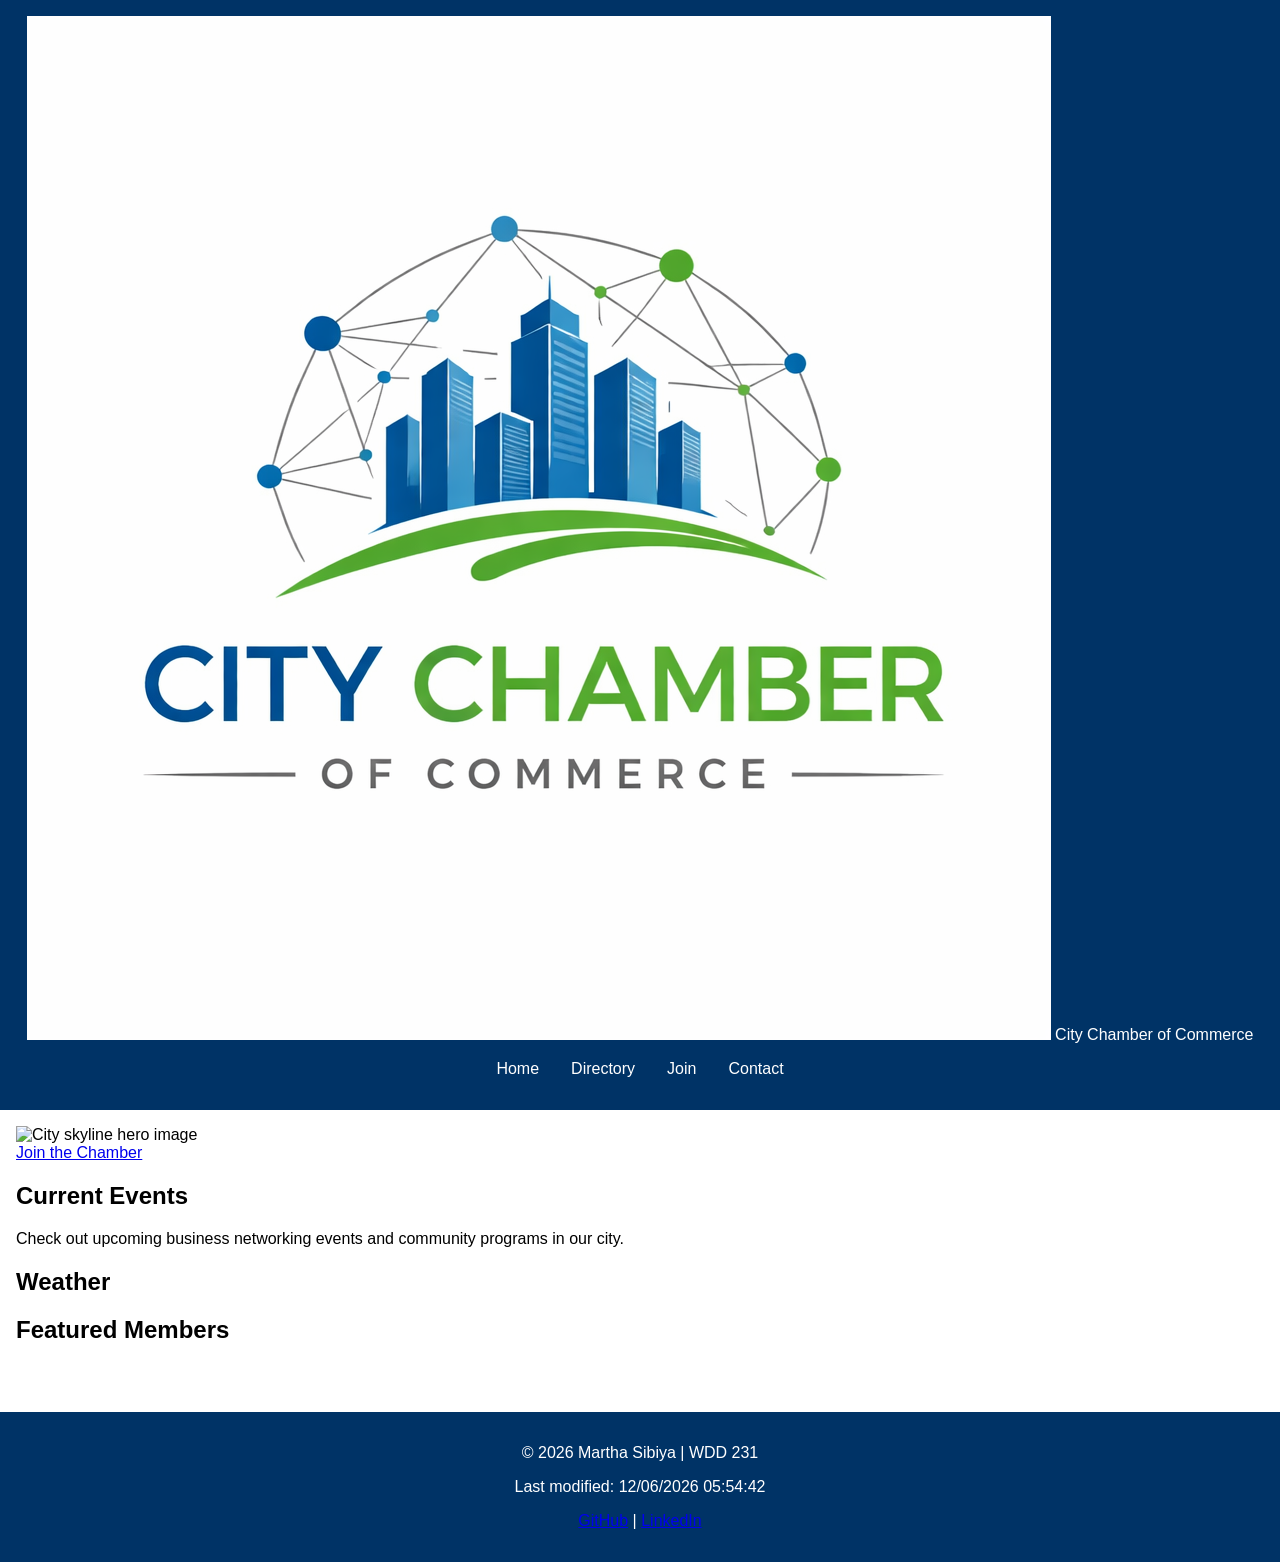
==== chamber/index.html @ 3c805048 "save all changes" ====
<!DOCTYPE html>
<html lang="en-US">

<head>
    <meta charset="UTF-8">
    <meta name="viewport" content="width=device-width, initial-scale=1.0">
    <title>City Chamber of Commerce | Home</title>
    <meta name="description"
        content="Welcome to the City Chamber of Commerce. Connect with local businesses, discover events, and explore our member directory.">
    <meta name="author" content="Martha Sibiya">

    <!-- Favicon -->
    <link rel="icon" href="images/logo2.png" type="image/png">

    <!-- Open Graph / Social Media -->
    <meta property="og:title" content="City Chamber of Commerce | Home">
    <meta property="og:description"
        content="Connect with local businesses, explore events, and see our featured members.">
    <meta property="og:image" content="https://marthasibiya25.github.io/wdd231/chamber/images/logo.png">
    <meta property="og:url" content="https://marthasibiya25.github.io/wdd231/chamber/index.html">

    <!-- CSS -->
    <link rel="stylesheet" href="styles/normalize.css">
    <link rel="stylesheet" href="styles/small.css">
    <link rel="stylesheet" href="styles/larger.css">

    <!-- Google Fonts -->
    <link rel="preconnect" href="https://fonts.googleapis.com">
    <link rel="preconnect" href="https://fonts.gstatic.com" crossorigin>
    <link href="https://fonts.googleapis.com/css2?family=Roboto:wght@400;700&display=swap" rel="stylesheet">

    <!-- JS -->
    <script src="scripts/weather.js" defer></script>
    <script src="scripts/spotlight.js" defer></script>
</head>

<body>
    <header>
        <img src="images/logo2.png" alt="City Chamber Logo" class="logo">
        <span class="site-name">City Chamber of Commerce</span>
        <nav>
            <ul>
                <li><a href="index.html">Home</a></li>
                <li><a href="directory.html">Directory</a></li>
                <li><a href="#">Join</a></li>
                <li><a href="#">Contact</a></li>
            </ul>
        </nav>
    </header>

    <main>
        <!-- Hero Section -->
        <section class="hero">
            <img src="images/hero.jpg" alt="City skyline hero image">
            <div class="cta">
                <a href="#" class="btn-join">Join the Chamber</a>
            </div>
        </section>

        <!-- Current Events Section -->
        <section class="events">
            <h2>Current Events</h2>
            <p>Check out upcoming business networking events and community programs in our city.</p>
        </section>

        <!-- Weather Section -->
        <section class="weather">
            <h2>Weather</h2>
            <div id="current-weather">
                <p id="temp"></p>
                <p id="description"></p>
            </div>
            <div id="forecast"></div>
        </section>

        <!-- Spotlight Members Section -->
        <section class="spotlights">
            <h2>Featured Members</h2>
            <div id="spotlight-container">
                <!-- JS will populate spotlight cards here -->
            </div>
        </section>
    </main>

    <footer>
        <p>&copy; <span id="year"></span> Martha Sibiya | WDD 231</p>
        <p>Last modified: <span id="lastModified"></span></p>
        <p>
            <a href="https://github.com/marthasibiya25" target="_blank">GitHub</a> |
            <a href="https://linkedin.com" target="_blank">LinkedIn</a>
        </p>
    </footer>

    <script>
        // Dynamic copyright & last modified
        document.getElementById('year').textContent = new Date().getFullYear();
        document.getElementById('lastModified').textContent = document.lastModified;
    </script>
</body>

</html>
---- chamber/styles/small.css ----
body {
    font-family: Arial, sans-serif;
    margin: 0;
}

header {
    background: #003366;
    color: white;
    padding: 1rem;
    text-align: center;
}

nav ul {
    list-style: none;
    padding: 0;
    display: flex;
    justify-content: center;
    gap: 1rem;
}

nav a {
    color: white;
    text-decoration: none;
}

main {
    padding: 1rem;
}

#members.grid {
    display: grid;
    grid-template-columns: 1fr;
    gap: 1rem;
}

#members.list {
    display: block;
}

#members section {
    border: 1px solid #ccc;
    padding: 1rem;
    text-align: center;
}

footer {
    background: #003366;
    color: white;
    text-align: center;
    padding: 1rem;
    margin-top: 2rem;
}
---- chamber/styles/larger.css ----
@media (min-width: 768px) {

    #members.grid {
        grid-template-columns: repeat(3, 1fr);
    }

    nav ul {
        gap: 2rem;
    }

}
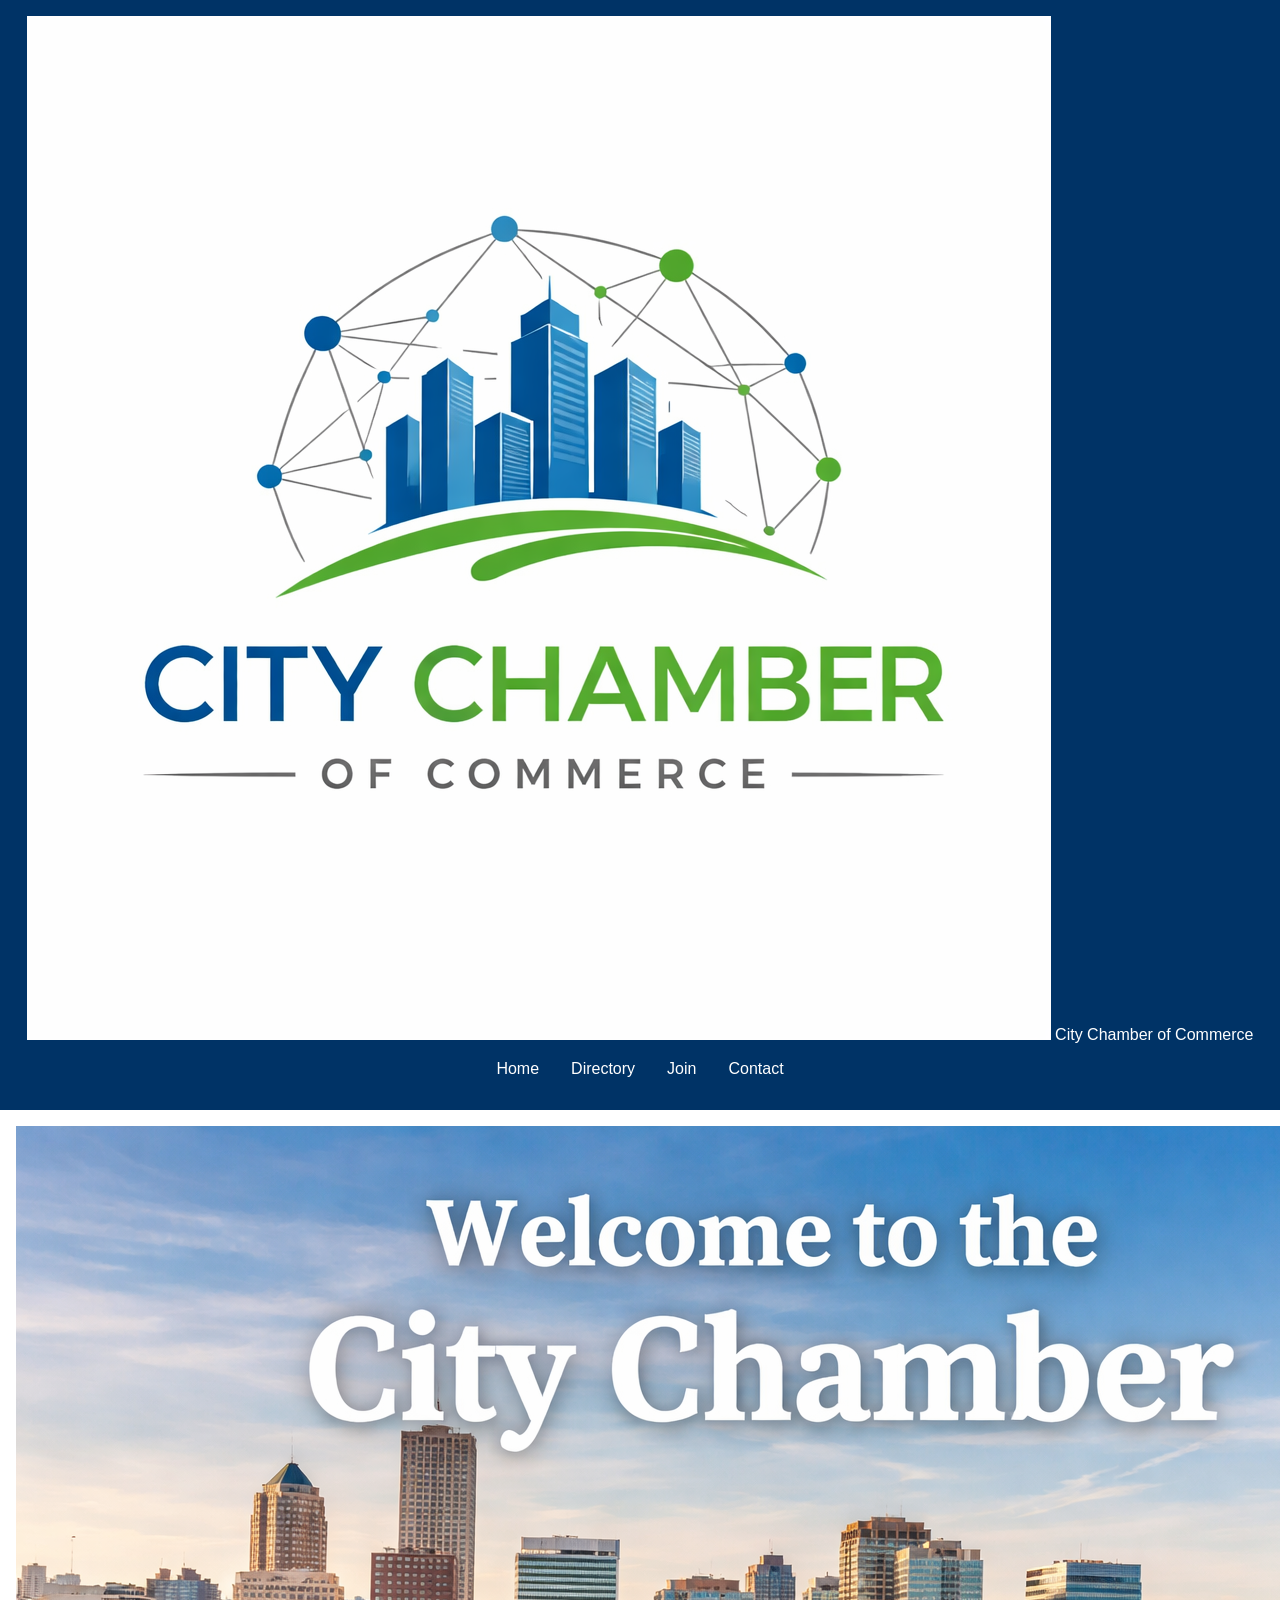
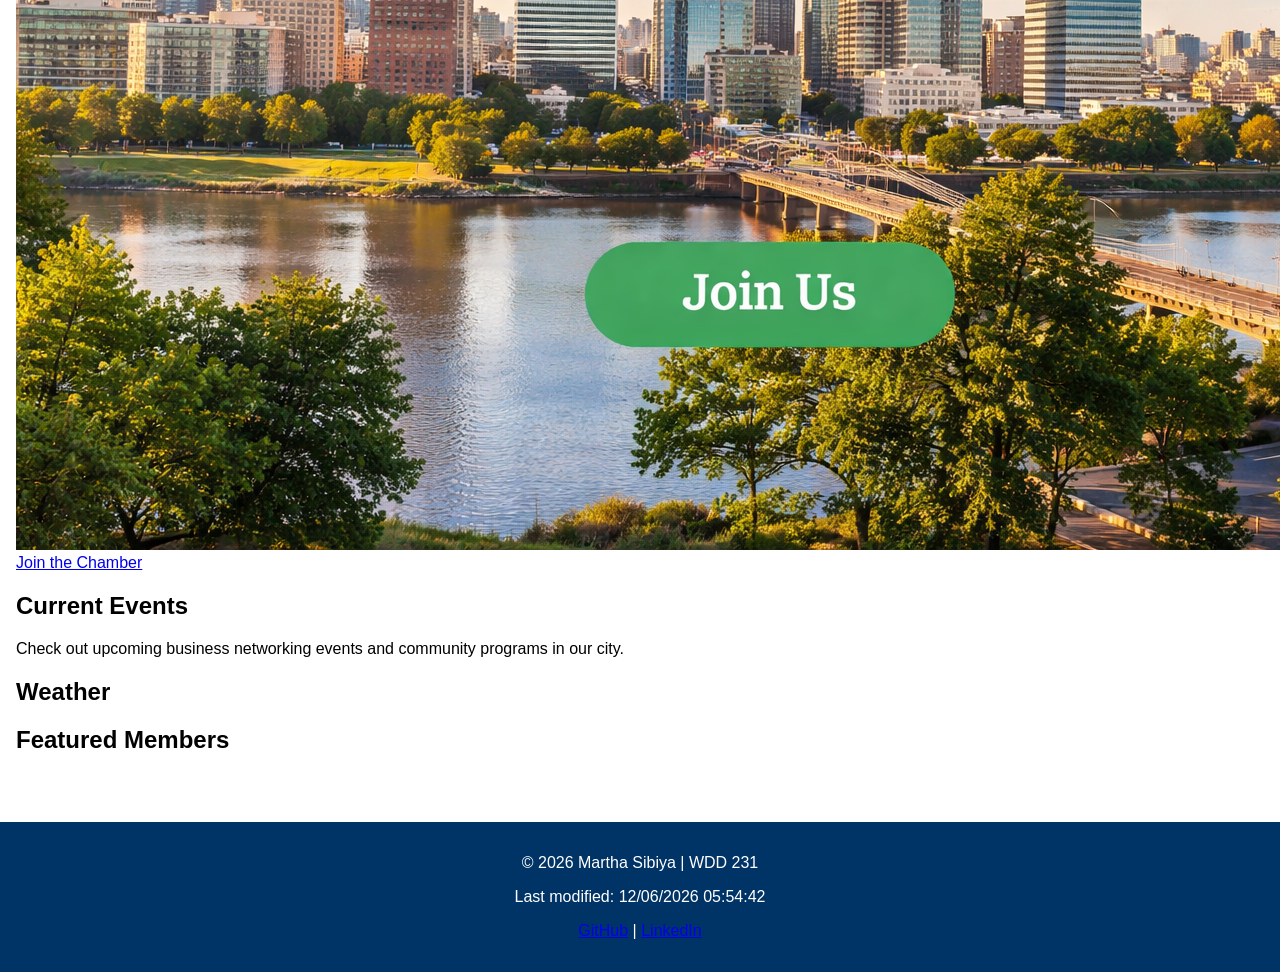
==== commit 9d99b9d3: "save all changes" ====
--- a/chamber/index.html
+++ b/chamber/index.html
@@ -10,7 +10,7 @@
     <meta name="author" content="Martha Sibiya">
 
     <!-- Favicon -->
-    <link rel="icon" href="images/logo2.png" type="image/png">
+    <link rel="icon" href="images/logo2.png" type="image/png" width="40">
 
     <!-- Open Graph / Social Media -->
     <meta property="og:title" content="City Chamber of Commerce | Home">
@@ -51,7 +51,7 @@
     <main>
         <!-- Hero Section -->
         <section class="hero">
-            <img src="images/hero.jpg" alt="City skyline hero image">
+            <img src="images/hero.png" alt="City skyline hero image">
             <div class="cta">
                 <a href="#" class="btn-join">Join the Chamber</a>
             </div>
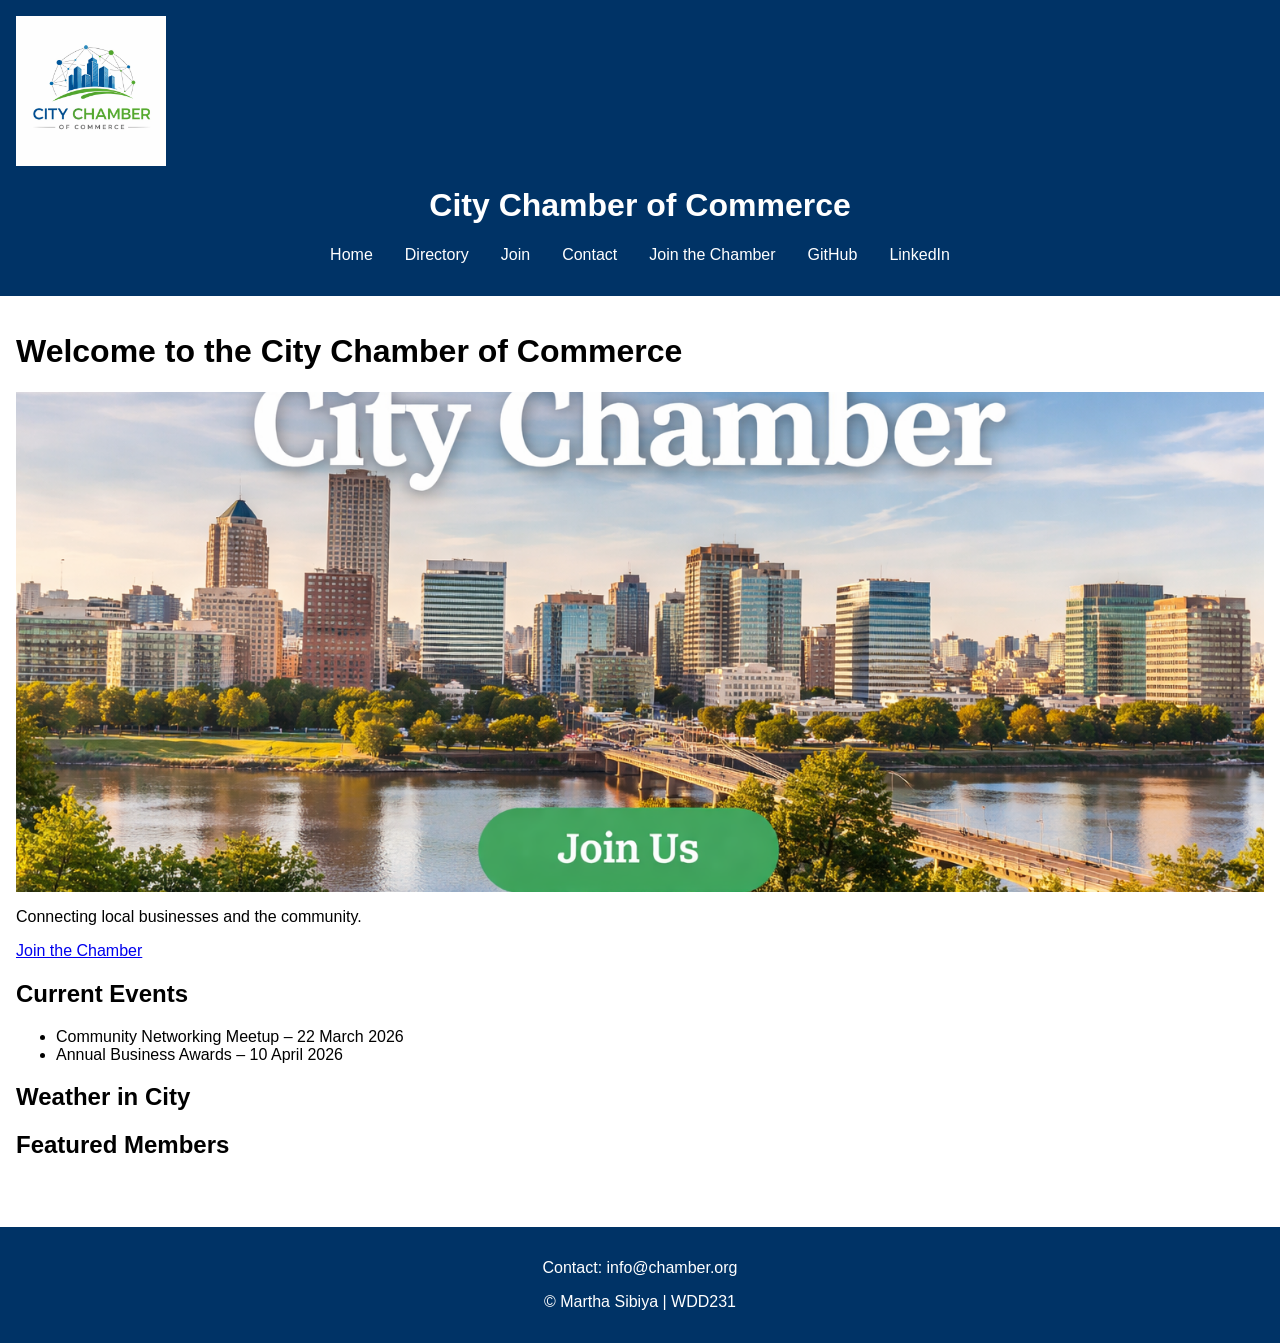
==== commit b4244ddd: "save" ====
--- a/chamber/index.html
+++ b/chamber/index.html
@@ -1,101 +1,101 @@
 <!DOCTYPE html>
-<html lang="en-US">
+<html lang="en">
 
 <head>
     <meta charset="UTF-8">
     <meta name="viewport" content="width=device-width, initial-scale=1.0">
+
     <title>City Chamber of Commerce | Home</title>
     <meta name="description"
         content="Welcome to the City Chamber of Commerce. Connect with local businesses, discover events, and explore our member directory.">
     <meta name="author" content="Martha Sibiya">
 
     <!-- Favicon -->
-    <link rel="icon" href="images/logo2.png" type="image/png" width="40">
+    <link rel="icon" href="images/logo2.png" type="image/png">
 
-    <!-- Open Graph / Social Media -->
+    <!-- Google Fonts -->
+    <link rel="preconnect" href="https://fonts.googleapis.com">
+    <link rel="preconnect" href="https://fonts.gstatic.com" crossorigin>
+    <link href="https://fonts.googleapis.com/css2?family=Roboto:wght@400;700&display=swap" rel="stylesheet">
+
+    <!-- CSS -->
+    <link rel="stylesheet" href="styles/normalize.css">
+    <link rel="stylesheet" href="styles/small.css">
+    <link rel="stylesheet" href="styles/larger.css">
+
+    <!-- Open Graph Meta -->
     <meta property="og:title" content="City Chamber of Commerce | Home">
     <meta property="og:description"
         content="Connect with local businesses, explore events, and see our featured members.">
     <meta property="og:image" content="https://marthasibiya25.github.io/wdd231/chamber/images/logo.png">
     <meta property="og:url" content="https://marthasibiya25.github.io/wdd231/chamber/index.html">
 
-    <!-- CSS -->
-    <link rel="stylesheet" href="styles/normalize.css">
-    <link rel="stylesheet" href="styles/small.css">
-    <link rel="stylesheet" href="styles/larger.css">
-
-    <!-- Google Fonts -->
-    <link rel="preconnect" href="https://fonts.googleapis.com">
-    <link rel="preconnect" href="https://fonts.gstatic.com" crossorigin>
-    <link href="https://fonts.googleapis.com/css2?family=Roboto:wght@400;700&display=swap" rel="stylesheet">
-
     <!-- JS -->
     <script src="scripts/weather.js" defer></script>
     <script src="scripts/spotlight.js" defer></script>
+    <script src="scripts/date.js" defer></script>
 </head>
 
 <body>
+    <!-- Header with logo and navigation -->
     <header>
         <img src="images/logo2.png" alt="City Chamber Logo" class="logo">
-        <span class="site-name">City Chamber of Commerce</span>
+        <h1>City Chamber of Commerce</h1>
         <nav>
             <ul>
                 <li><a href="index.html">Home</a></li>
                 <li><a href="directory.html">Directory</a></li>
                 <li><a href="#">Join</a></li>
                 <li><a href="#">Contact</a></li>
+                <li><a href="#">Join the Chamber</a></li>
+                <li><a href="https://github.com/marthasibiya25" target="_blank">GitHub</a></li>
+                <li><a href="https://linkedin.com" target="_blank">LinkedIn</a></li>
             </ul>
         </nav>
     </header>
 
     <main>
+        <!-- Main H1 for content -->
+        <h1>Welcome to the City Chamber of Commerce</h1>
+
         <!-- Hero Section -->
-        <section class="hero">
-            <img src="images/hero.png" alt="City skyline hero image">
-            <div class="cta">
-                <a href="#" class="btn-join">Join the Chamber</a>
+        <section id="hero">
+            <img src="images/hero.png" alt="City skyline hero image" class="hero-image">
+            <p>Connecting local businesses and the community.</p>
+            <a href="#" class="cta-button">Join the Chamber</a>
+        </section>
+
+        <!-- Current Events Section -->
+        <section id="events">
+            <h2>Current Events</h2>
+            <ul>
+                <li>Community Networking Meetup – 22 March 2026</li>
+                <li>Annual Business Awards – 10 April 2026</li>
+            </ul>
+        </section>
+
+        <!-- Weather Section -->
+        <section id="weather">
+            <h2>Weather in City</h2>
+            <div id="weather-info">
+                <!-- Populated by weather.js -->
             </div>
         </section>
 
-        <!-- Current Events Section -->
-        <section class="events">
-            <h2>Current Events</h2>
-            <p>Check out upcoming business networking events and community programs in our city.</p>
-        </section>
-
-        <!-- Weather Section -->
-        <section class="weather">
-            <h2>Weather</h2>
-            <div id="current-weather">
-                <p id="temp"></p>
-                <p id="description"></p>
-            </div>
-            <div id="forecast"></div>
-        </section>
-
         <!-- Spotlight Members Section -->
-        <section class="spotlights">
+        <section id="spotlight">
             <h2>Featured Members</h2>
-            <div id="spotlight-container">
-                <!-- JS will populate spotlight cards here -->
+            <div id="spotlight-members" class="spotlight-grid">
+                <!-- Populated by spotlight.js -->
             </div>
         </section>
     </main>
 
     <footer>
-        <p>&copy; <span id="year"></span> Martha Sibiya | WDD 231</p>
-        <p>Last modified: <span id="lastModified"></span></p>
-        <p>
-            <a href="https://github.com/marthasibiya25" target="_blank">GitHub</a> |
-            <a href="https://linkedin.com" target="_blank">LinkedIn</a>
-        </p>
+        <p>Contact: info@chamber.org</p>
+        <p>© <span id="year"></span> Martha Sibiya | WDD231</p>
+        <p id="lastModified"></p>
     </footer>
-
-    <script>
-        // Dynamic copyright & last modified
-        document.getElementById('year').textContent = new Date().getFullYear();
-        document.getElementById('lastModified').textContent = document.lastModified;
-    </script>
 </body>
 
 </html>
--- a/chamber/styles/small.css
+++ b/chamber/styles/small.css
@@ -1,3 +1,6 @@
+/* ===================== */
+/* Base Styles           */
+/* ===================== */
 body {
     font-family: Arial, sans-serif;
     margin: 0;
@@ -27,9 +30,13 @@
     padding: 1rem;
 }
 
+/* ===================== */
+/* Members Section       */
+/* ===================== */
 #members.grid {
     display: grid;
     grid-template-columns: 1fr;
+    /* Single column for small screens */
     gap: 1rem;
 }
 
@@ -43,10 +50,82 @@
     text-align: center;
 }
 
+/* ===================== */
+/* Footer                */
+/* ===================== */
 footer {
     background: #003366;
     color: white;
     text-align: center;
     padding: 1rem;
     margin-top: 2rem;
+}
+
+/* ===================== */
+/* Image Styling         */
+/* ===================== */
+
+/* All images are responsive */
+img {
+    max-width: 100%;
+    height: auto;
+    display: block;
+}
+
+.logo {
+    width: 150px;
+    height: auto;
+}
+
+.hero-image {
+    width: 100%;
+    max-height: 500px;
+    object-fit: cover;
+}
+
+/* Hero image for home page */
+.hero-img {
+    width: 100%;
+    height: auto;
+    object-fit: cover;
+    /* Ensures it fills the container nicely */
+    border-radius: 5px;
+    /* Optional: small rounding */
+}
+
+/* Company logo images */
+.company-logo {
+    width: 100%;
+    max-width: 150px;
+    height: auto;
+    object-fit: contain;
+    margin-bottom: 0.5rem;
+}
+
+/* Spotlight member card images */
+.spotlight-img {
+    width: 200px;
+    height: auto;
+    object-fit: cover;
+    border-radius: 5px;
+    margin: 0 auto;
+    /* Center in card */
+}
+
+/* ===================== */
+/* Responsive adjustments */
+/* ===================== */
+@media (max-width: 768px) {
+    #members.grid {
+        grid-template-columns: 1fr;
+        /* Single column on small screens */
+    }
+
+    .company-logo {
+        width: 80px;
+    }
+
+    .spotlight-img {
+        width: 150px;
+    }
 }
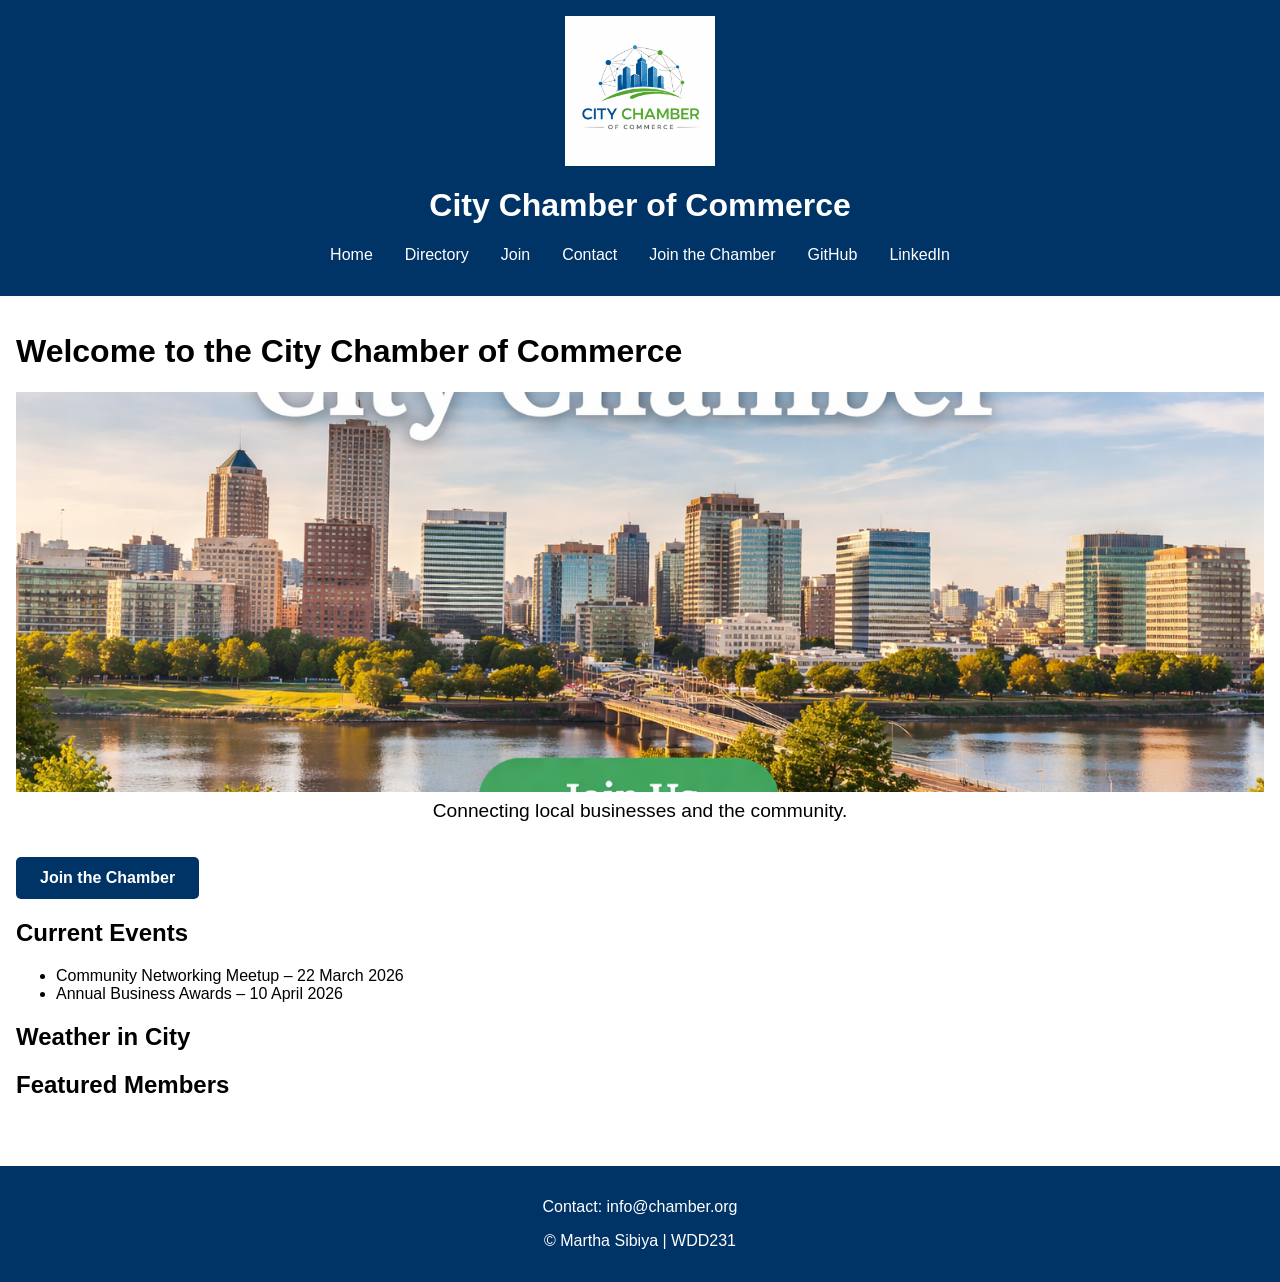
==== commit 3bbb3930: "save all changes" ====
--- a/chamber/index.html
+++ b/chamber/index.html
@@ -60,9 +60,10 @@
 
         <!-- Hero Section -->
         <section id="hero">
-            <img src="images/hero.png" alt="City skyline hero image" class="hero-image">
+            <img src="images/hero.png" alt="City skyline during sunset, representing the Chamber of Commerce"
+                class="hero-image">
             <p>Connecting local businesses and the community.</p>
-            <a href="#" class="cta-button">Join the Chamber</a>
+            <a href="#" class="cta-button" role="button">Join the Chamber</a>
         </section>
 
         <!-- Current Events Section -->
--- a/chamber/styles/small.css
+++ b/chamber/styles/small.css
@@ -72,25 +72,51 @@
     display: block;
 }
 
+/* Logo styling */
 .logo {
     width: 150px;
+    /* Resize logo */
     height: auto;
+    /* Maintain aspect ratio */
+    display: block;
+    margin: 0 auto 1rem auto;
+    /* Center logo with spacing */
 }
 
+/* Hero image styling */
 .hero-image {
     width: 100%;
-    max-height: 500px;
+    /* Full width of container */
+    max-height: 400px;
+    /* Limit height */
     object-fit: cover;
+    /* Maintain aspect ratio and crop overflow */
+    display: block;
+    margin: 0 auto;
+    /* Center image */
 }
 
-/* Hero image for home page */
-.hero-img {
-    width: 100%;
-    height: auto;
-    object-fit: cover;
-    /* Ensures it fills the container nicely */
+/* CTA button */
+.cta-button {
+    display: inline-block;
+    background-color: #003366;
+    color: white;
+    padding: 0.75rem 1.5rem;
+    margin-top: 1rem;
+    text-decoration: none;
+    font-weight: bold;
     border-radius: 5px;
-    /* Optional: small rounding */
+}
+
+.cta-button:hover {
+    background-color: #0055a5;
+}
+
+/* Center hero text */
+#hero p {
+    text-align: center;
+    font-size: 1.2rem;
+    margin-top: 0.5rem;
 }
 
 /* Company logo images */
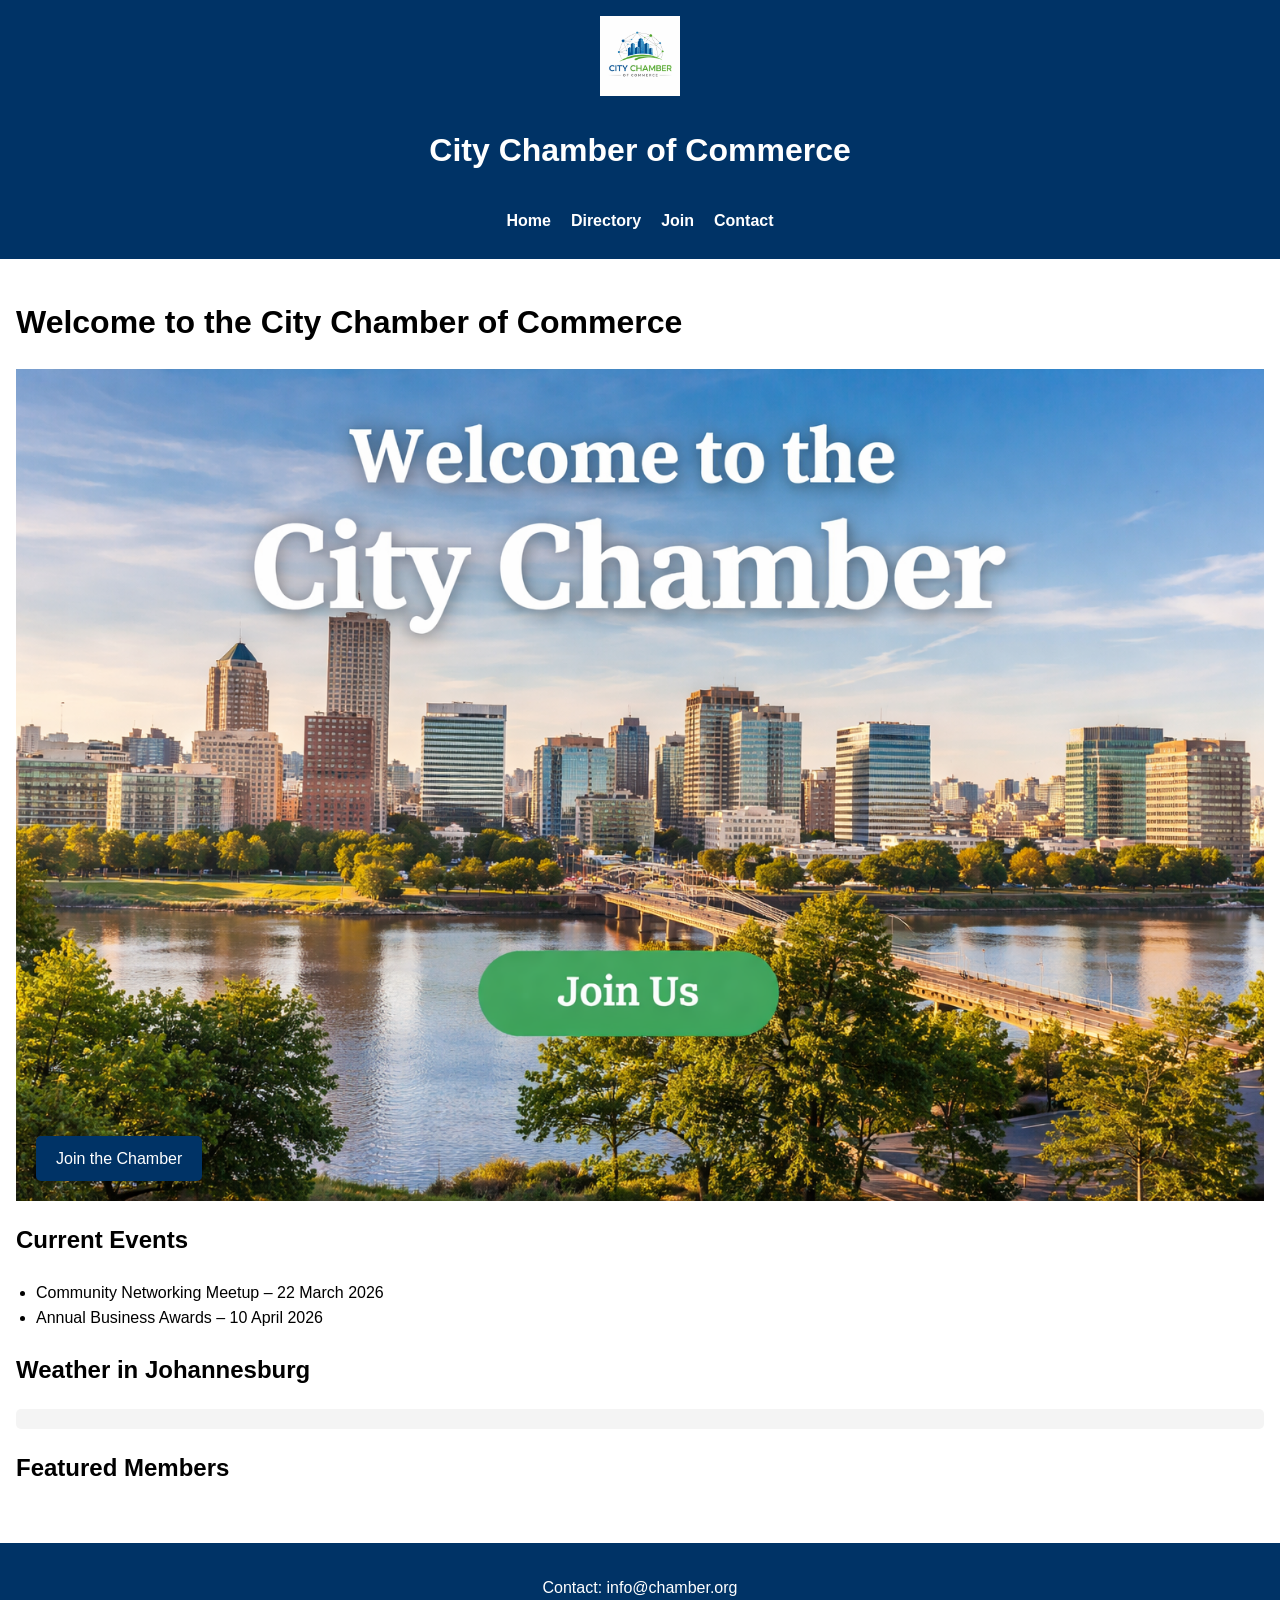
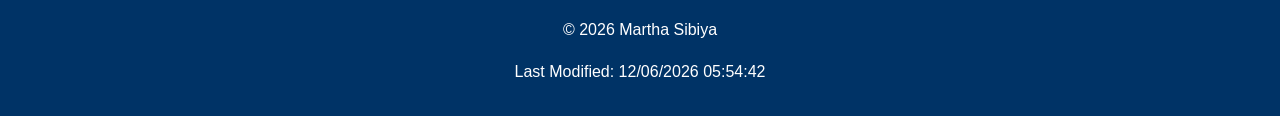
==== commit 4bc4e95a: "save all changes" ====
--- a/chamber/index.html
+++ b/chamber/index.html
@@ -23,13 +23,6 @@
     <link rel="stylesheet" href="styles/small.css">
     <link rel="stylesheet" href="styles/larger.css">
 
-    <!-- Open Graph Meta -->
-    <meta property="og:title" content="City Chamber of Commerce | Home">
-    <meta property="og:description"
-        content="Connect with local businesses, explore events, and see our featured members.">
-    <meta property="og:image" content="https://marthasibiya25.github.io/wdd231/chamber/images/logo.png">
-    <meta property="og:url" content="https://marthasibiya25.github.io/wdd231/chamber/index.html">
-
     <!-- JS -->
     <script src="scripts/weather.js" defer></script>
     <script src="scripts/spotlight.js" defer></script>
@@ -37,36 +30,33 @@
 </head>
 
 <body>
-    <!-- Header with logo and navigation -->
+
     <header>
         <img src="images/logo2.png" alt="City Chamber Logo" class="logo">
         <h1>City Chamber of Commerce</h1>
+
         <nav>
-            <ul>
+            <ul class="nav-menu">
                 <li><a href="index.html">Home</a></li>
                 <li><a href="directory.html">Directory</a></li>
                 <li><a href="#">Join</a></li>
                 <li><a href="#">Contact</a></li>
-                <li><a href="#">Join the Chamber</a></li>
-                <li><a href="https://github.com/marthasibiya25" target="_blank">GitHub</a></li>
-                <li><a href="https://linkedin.com" target="_blank">LinkedIn</a></li>
             </ul>
         </nav>
     </header>
 
     <main>
-        <!-- Main H1 for content -->
         <h1>Welcome to the City Chamber of Commerce</h1>
 
-        <!-- Hero Section -->
+        <!-- HERO -->
         <section id="hero">
-            <img src="images/hero.png" alt="City skyline during sunset, representing the Chamber of Commerce"
-                class="hero-image">
-            <p>Connecting local businesses and the community.</p>
-            <a href="#" class="cta-button" role="button">Join the Chamber</a>
+            <div class="hero-container">
+                <img src="images/hero.png" alt="City skyline during sunset" class="hero-image">
+                <a href="#" class="cta-button">Join the Chamber</a>
+            </div>
         </section>
 
-        <!-- Current Events Section -->
+        <!-- EVENTS -->
         <section id="events">
             <h2>Current Events</h2>
             <ul>
@@ -75,28 +65,25 @@
             </ul>
         </section>
 
-        <!-- Weather Section -->
+        <!-- WEATHER -->
         <section id="weather">
-            <h2>Weather in City</h2>
-            <div id="weather-info">
-                <!-- Populated by weather.js -->
-            </div>
+            <h2>Weather in Johannesburg</h2>
+            <div id="weather-info"></div>
         </section>
 
-        <!-- Spotlight Members Section -->
+        <!-- SPOTLIGHT -->
         <section id="spotlight">
             <h2>Featured Members</h2>
-            <div id="spotlight-members" class="spotlight-grid">
-                <!-- Populated by spotlight.js -->
-            </div>
+            <div id="spotlight-members" class="spotlight-grid"></div>
         </section>
     </main>
 
     <footer>
         <p>Contact: info@chamber.org</p>
-        <p>© <span id="year"></span> Martha Sibiya | WDD231</p>
+        <p>© <span id="year"></span> Martha Sibiya</p>
         <p id="lastModified"></p>
     </footer>
+
 </body>
 
 </html>
--- a/chamber/styles/small.css
+++ b/chamber/styles/small.css
@@ -1,157 +1,106 @@
-/* ===================== */
-/* Base Styles           */
-/* ===================== */
+/* GENERAL */
 body {
-    font-family: Arial, sans-serif;
+    font-family: 'Roboto', sans-serif;
     margin: 0;
+    line-height: 1.6;
 }
 
 header {
     background: #003366;
     color: white;
+    text-align: center;
     padding: 1rem;
-    text-align: center;
 }
 
+.logo {
+    width: 80px;
+    height: auto;
+}
+
+/* NAVIGATION */
 nav ul {
     list-style: none;
     padding: 0;
-    display: flex;
-    justify-content: center;
-    gap: 1rem;
+    margin: 0;
 }
 
-nav a {
+nav ul li {
+    margin: 10px 0;
+}
+
+nav ul li a {
     color: white;
     text-decoration: none;
+    font-weight: bold;
 }
 
+/* MAIN */
 main {
     padding: 1rem;
 }
 
-/* ===================== */
-/* Members Section       */
-/* ===================== */
-#members.grid {
+/* HERO SECTION */
+.hero-container {
+    position: relative;
+}
+
+.hero-image {
+    width: 100%;
+    height: auto;
+    display: block;
+}
+
+/* CTA BUTTON ON IMAGE */
+.cta-button {
+    position: absolute;
+    bottom: 20px;
+    left: 20px;
+    background: #003366;
+    color: white;
+    padding: 10px 20px;
+    text-decoration: none;
+    border-radius: 5px;
+}
+
+/* SECTIONS */
+section {
+    margin: 20px 0;
+}
+
+/* EVENTS */
+#events ul {
+    padding-left: 20px;
+}
+
+/* WEATHER */
+#weather-info {
+    background: #f4f4f4;
+    padding: 10px;
+    border-radius: 5px;
+}
+
+/* SPOTLIGHT */
+.spotlight-grid {
     display: grid;
-    grid-template-columns: 1fr;
-    /* Single column for small screens */
     gap: 1rem;
 }
 
-#members.list {
-    display: block;
-}
-
-#members section {
+.spotlight-grid div {
     border: 1px solid #ccc;
     padding: 1rem;
     text-align: center;
+    border-radius: 5px;
 }
 
-/* ===================== */
-/* Footer                */
-/* ===================== */
+.spotlight-grid img {
+    width: 100px;
+    height: auto;
+}
+
+/* FOOTER */
 footer {
     background: #003366;
     color: white;
     text-align: center;
     padding: 1rem;
-    margin-top: 2rem;
-}
-
-/* ===================== */
-/* Image Styling         */
-/* ===================== */
-
-/* All images are responsive */
-img {
-    max-width: 100%;
-    height: auto;
-    display: block;
-}
-
-/* Logo styling */
-.logo {
-    width: 150px;
-    /* Resize logo */
-    height: auto;
-    /* Maintain aspect ratio */
-    display: block;
-    margin: 0 auto 1rem auto;
-    /* Center logo with spacing */
-}
-
-/* Hero image styling */
-.hero-image {
-    width: 100%;
-    /* Full width of container */
-    max-height: 400px;
-    /* Limit height */
-    object-fit: cover;
-    /* Maintain aspect ratio and crop overflow */
-    display: block;
-    margin: 0 auto;
-    /* Center image */
-}
-
-/* CTA button */
-.cta-button {
-    display: inline-block;
-    background-color: #003366;
-    color: white;
-    padding: 0.75rem 1.5rem;
-    margin-top: 1rem;
-    text-decoration: none;
-    font-weight: bold;
-    border-radius: 5px;
-}
-
-.cta-button:hover {
-    background-color: #0055a5;
-}
-
-/* Center hero text */
-#hero p {
-    text-align: center;
-    font-size: 1.2rem;
-    margin-top: 0.5rem;
-}
-
-/* Company logo images */
-.company-logo {
-    width: 100%;
-    max-width: 150px;
-    height: auto;
-    object-fit: contain;
-    margin-bottom: 0.5rem;
-}
-
-/* Spotlight member card images */
-.spotlight-img {
-    width: 200px;
-    height: auto;
-    object-fit: cover;
-    border-radius: 5px;
-    margin: 0 auto;
-    /* Center in card */
-}
-
-/* ===================== */
-/* Responsive adjustments */
-/* ===================== */
-@media (max-width: 768px) {
-    #members.grid {
-        grid-template-columns: 1fr;
-        /* Single column on small screens */
-    }
-
-    .company-logo {
-        width: 80px;
-    }
-
-    .spotlight-img {
-        width: 150px;
-    }
 }
--- a/chamber/styles/larger.css
+++ b/chamber/styles/larger.css
@@ -1,11 +1,12 @@
 @media (min-width: 768px) {
 
-    #members.grid {
+    .nav-menu {
+        display: flex;
+        justify-content: center;
+        gap: 20px;
+    }
+
+    .spotlight-grid {
         grid-template-columns: repeat(3, 1fr);
     }
-
-    nav ul {
-        gap: 2rem;
-    }
-
 }
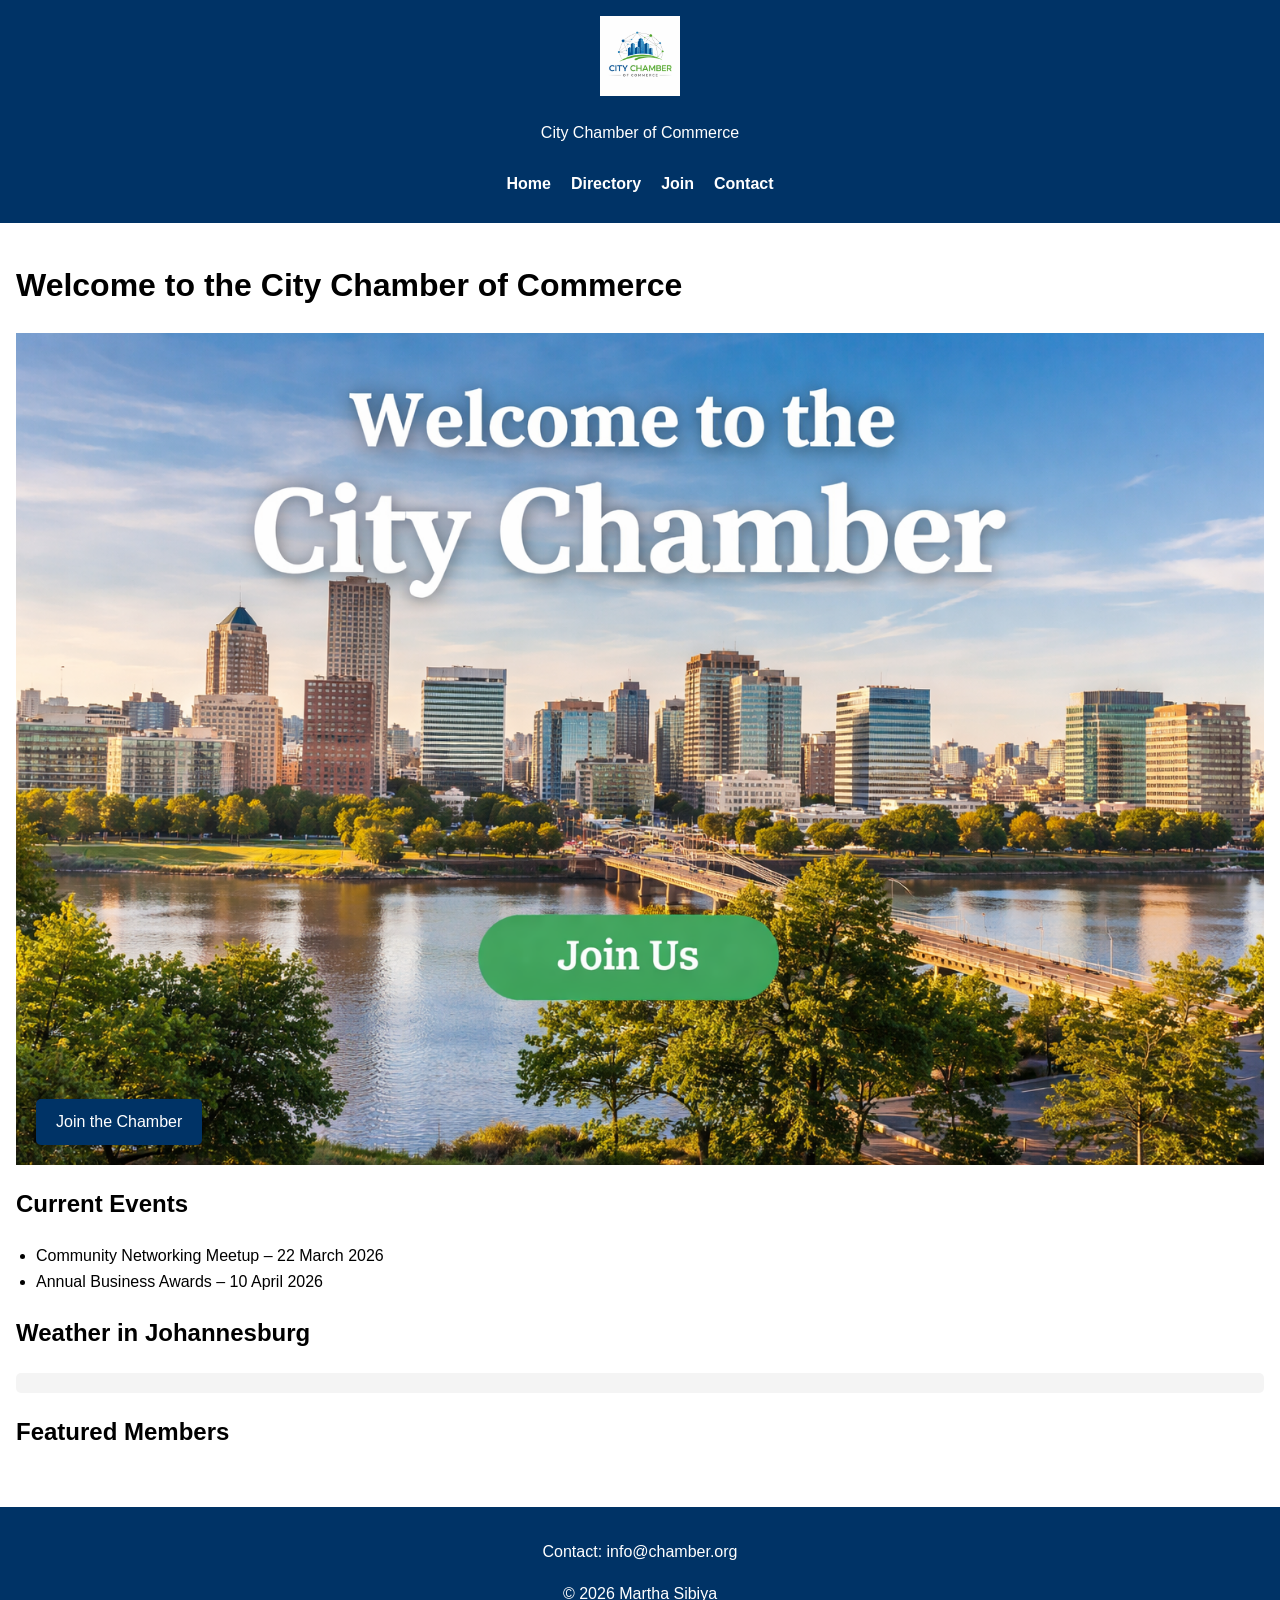
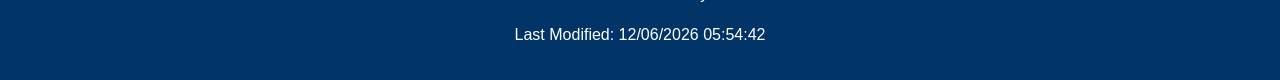
==== commit e3844a60: "save" ====
--- a/chamber/index.html
+++ b/chamber/index.html
@@ -6,9 +6,18 @@
     <meta name="viewport" content="width=device-width, initial-scale=1.0">
 
     <title>City Chamber of Commerce | Home</title>
+
+    <!-- SEO -->
     <meta name="description"
         content="Welcome to the City Chamber of Commerce. Connect with local businesses, discover events, and explore our member directory.">
     <meta name="author" content="Martha Sibiya">
+
+    <!-- Open Graph (SOCIAL MEDIA FIX) -->
+    <meta property="og:title" content="City Chamber of Commerce - Connecting Local Businesses and Community">
+    <meta property="og:description"
+        content="Explore local businesses, discover events, and connect with chamber members in Johannesburg. Join today!">
+    <meta property="og:image" content="https://marthasibiya25.github.io/wdd231/chamber/images/hero.png">
+    <meta property="og:url" content="https://marthasibiya25.github.io/wdd231/chamber/index.html">
 
     <!-- Favicon -->
     <link rel="icon" href="images/logo2.png" type="image/png">
@@ -33,7 +42,9 @@
 
     <header>
         <img src="images/logo2.png" alt="City Chamber Logo" class="logo">
-        <h1>City Chamber of Commerce</h1>
+
+        <!-- FIX: changed h1 → p -->
+        <p class="site-name">City Chamber of Commerce</p>
 
         <nav>
             <ul class="nav-menu">
@@ -46,6 +57,7 @@
     </header>
 
     <main>
+        <!-- ONLY ONE H1 (CORRECT) -->
         <h1>Welcome to the City Chamber of Commerce</h1>
 
         <!-- HERO -->
@@ -68,13 +80,17 @@
         <!-- WEATHER -->
         <section id="weather">
             <h2>Weather in Johannesburg</h2>
-            <div id="weather-info"></div>
+            <div id="weather-info">
+                <!-- Populated by weather.js -->
+            </div>
         </section>
 
         <!-- SPOTLIGHT -->
         <section id="spotlight">
             <h2>Featured Members</h2>
-            <div id="spotlight-members" class="spotlight-grid"></div>
+            <div id="spotlight-members" class="spotlight-grid">
+                <!-- Populated by spotlight.js -->
+            </div>
         </section>
     </main>
 
